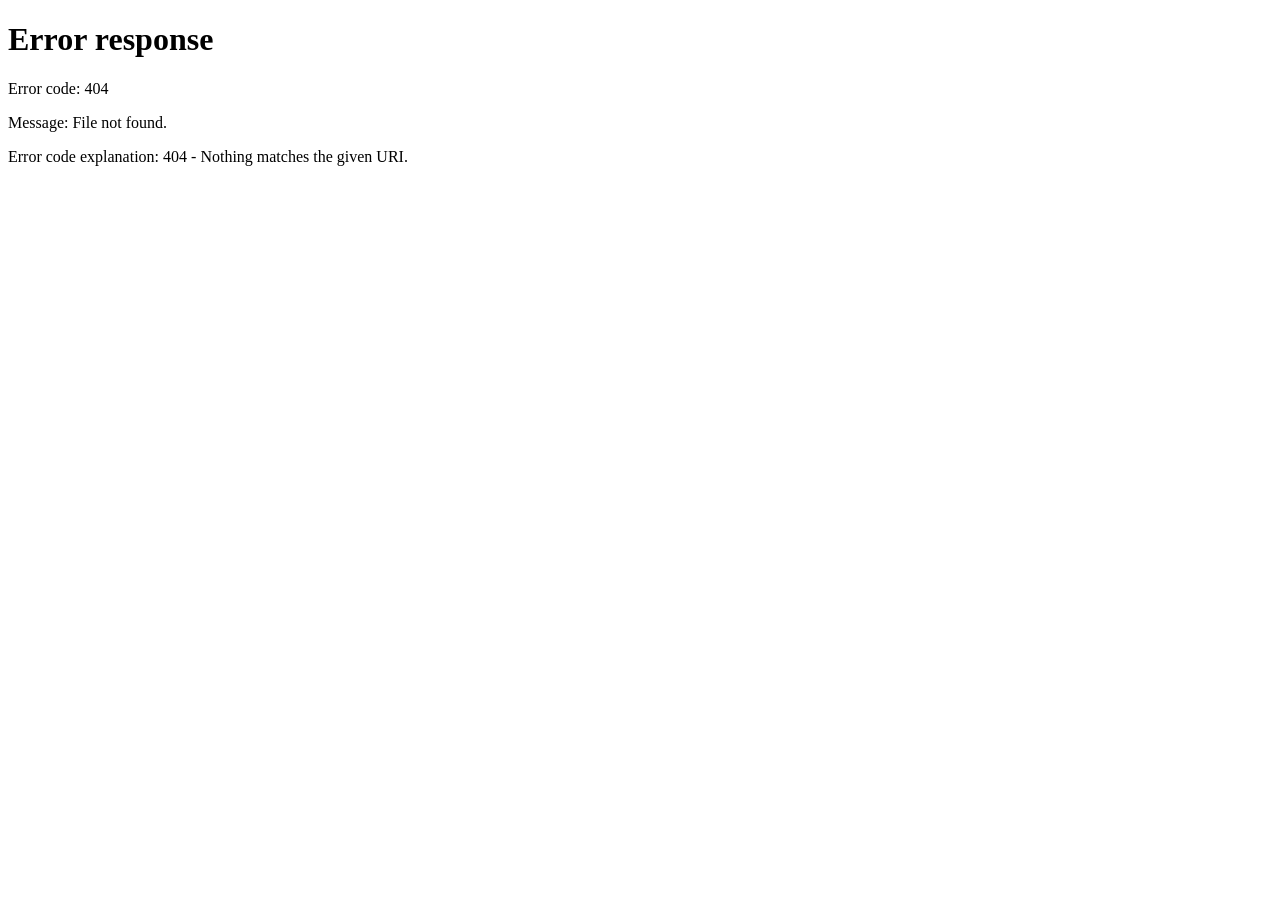
==== index.html @ f2eecd47 "Update index.html" ====
<!DOCTYPE html>
<html lang="en">
<head>
    <meta charset="UTF-8">
    <meta name="viewport" content="width=device-width, initial-scale=1.0">
    <title>F1 Predictions</title>
    <script>
        // ========================================
        // 🏁 RACE FORMAT CONFIGURATION 🏁
        // ========================================
        // Change this variable to switch between formats:
        // 'normal' = Normal race weekend
        // 'sprint' = Sprint weekend
        // ========================================
        const RACE_FORMAT = 'sprint';  // <-- CHANGE THIS VALUE
        // ========================================

        // Auto-redirect based on format
        window.location.href = RACE_FORMAT === 'sprint' ? 'sprint-weekend/index.html' : 'main.html';
    </script>
</head>
<body>
    <div style="text-align: center; padding: 50px; font-family: Arial, sans-serif;">
        <h2>Redirecting to predictions...</h2>
        <p>If you are not redirected automatically, please check the RACE_FORMAT setting.</p>
    </div>
</body>
</html>
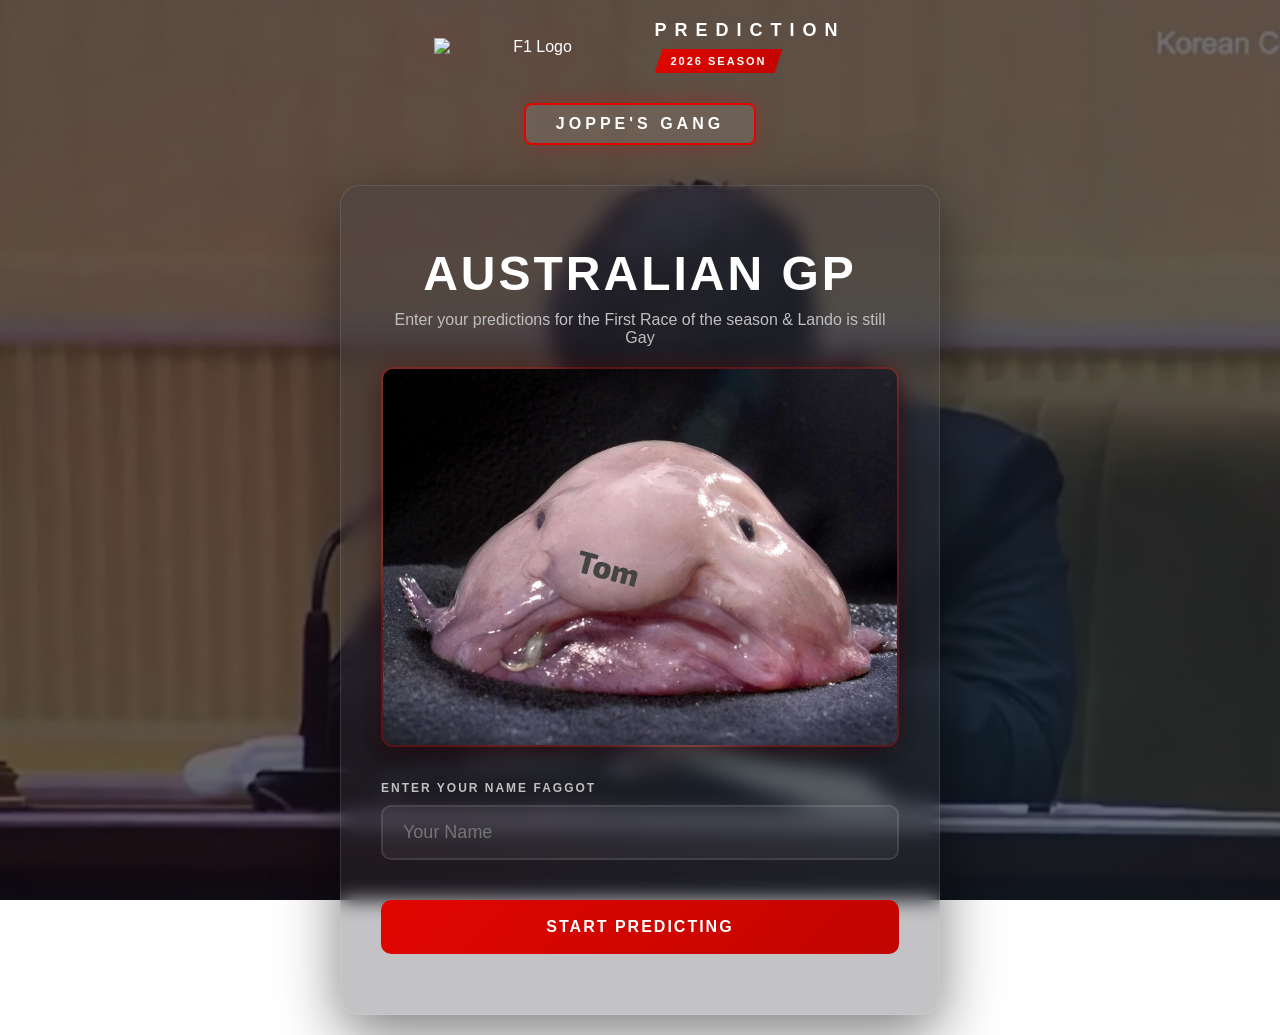
==== commit f9153b08: "Update index.html" ====
--- a/index.html
+++ b/index.html
@@ -12,7 +12,7 @@
         // 'normal' = Normal race weekend
         // 'sprint' = Sprint weekend
         // ========================================
-        const RACE_FORMAT = 'sprint';  // <-- CHANGE THIS VALUE
+        const RACE_FORMAT = 'normal';  // <-- CHANGE THIS VALUE
         // ========================================
 
         // Auto-redirect based on format
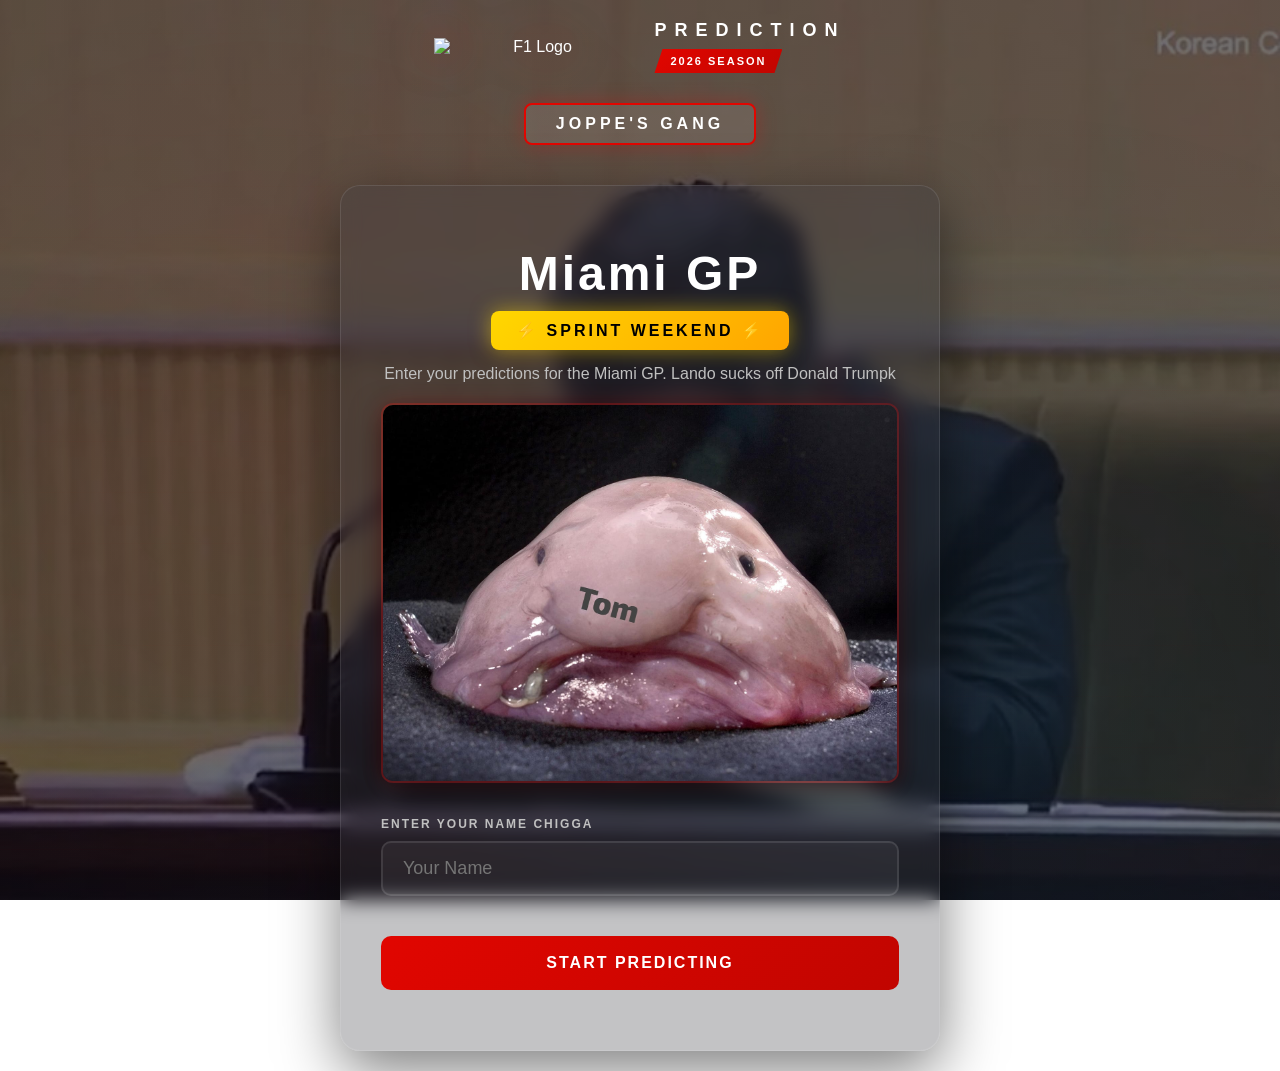
==== commit e7d2b6fc: "Change race format to 'sprint' in index.html" ====
--- a/index.html
+++ b/index.html
@@ -12,7 +12,7 @@
         // 'normal' = Normal race weekend
         // 'sprint' = Sprint weekend
         // ========================================
-        const RACE_FORMAT = 'normal';  // <-- CHANGE THIS VALUE
+        const RACE_FORMAT = 'sprint';  // <-- CHANGE THIS VALUE
         // ========================================
 
         // Auto-redirect based on format
